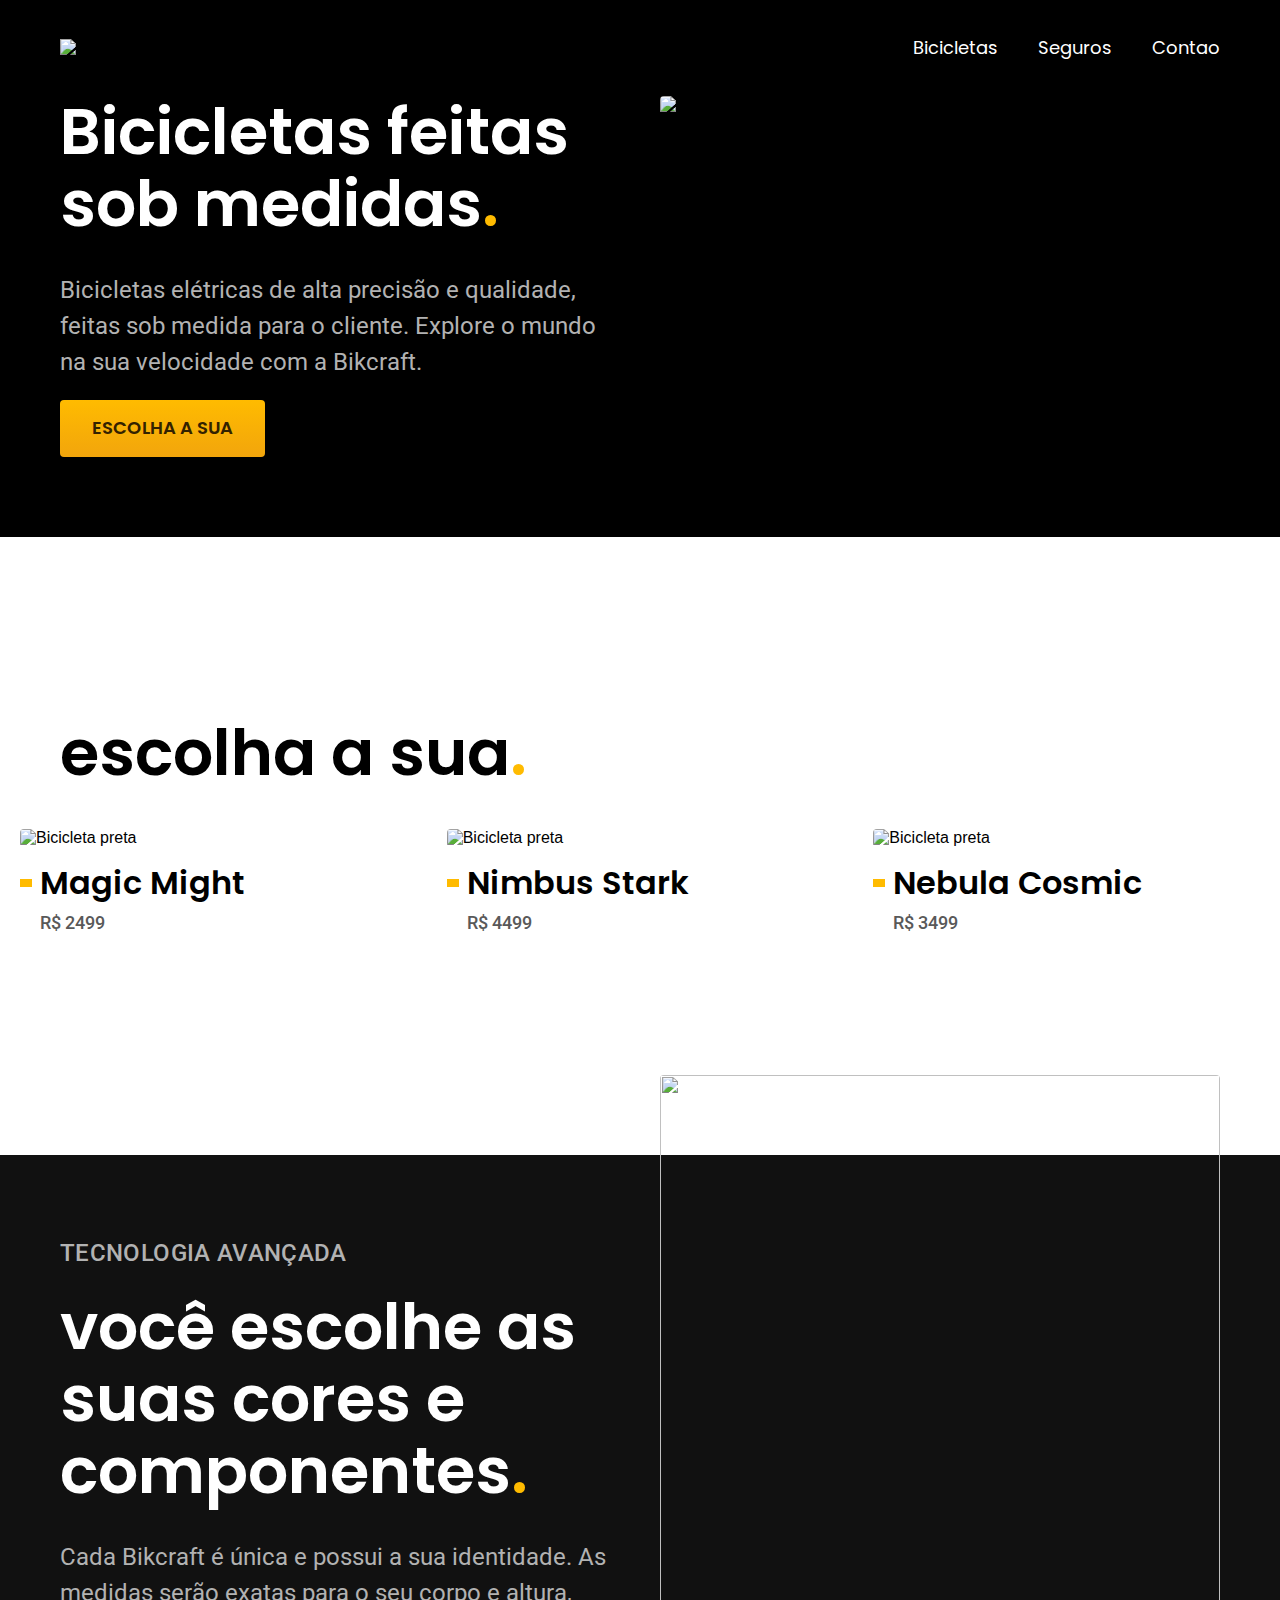
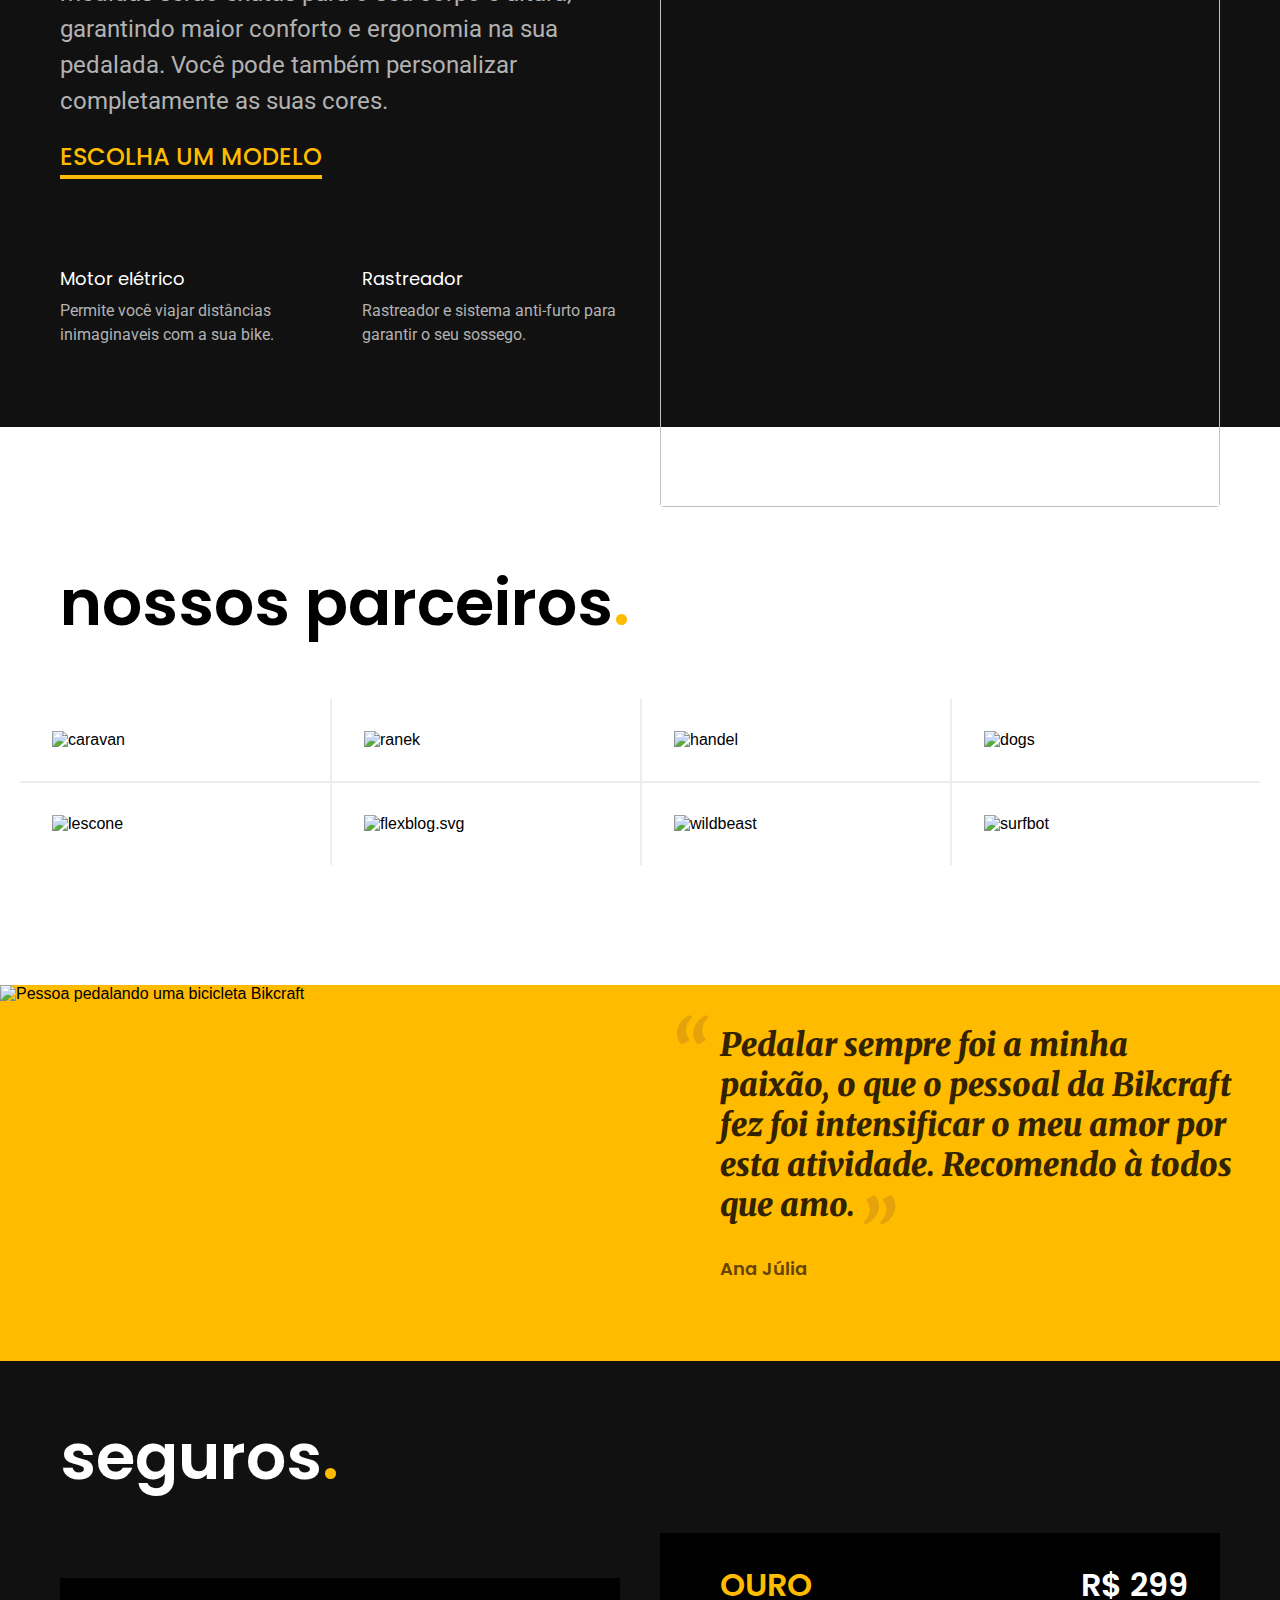
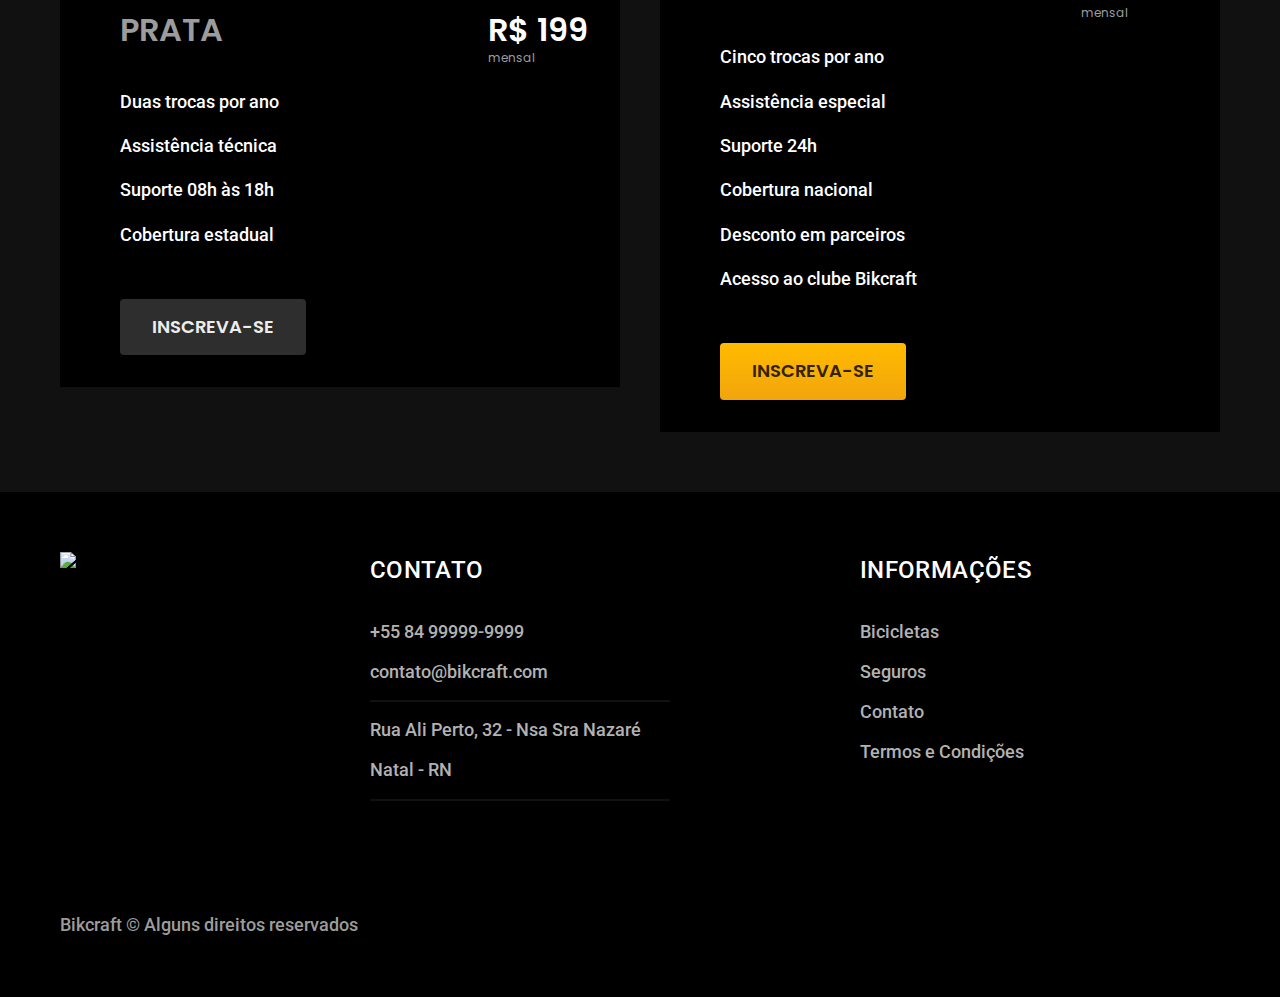
==== index.html @ f55cd331 "Finalizada a página principal do Bikcraft" ====
<!DOCTYPE html>
<html lang="pt-br">
<head>
    <meta charset="UTF-8">
    <meta name="viewport" content="width=device-width, initial-scale=1.0">
    <meta name="description" content="Bicicletas elétricas de alta precisão
     e qualidade,  feitas sob medida para o cliente. Explore o mundo na sua
      velocidade com a Bikcraft.">
    <link rel="stylesheet" href="./css/style.css">

    <link rel="preconnect" href="https://fonts.googleapis.com">
    <link rel="preconnect" href="https://fonts.gstatic.com" crossorigin>

    <link href="https://fonts.googleapis.com/css2?family=Poppins:ital,wght@0,100;0,200;0,300;0,400;0,500;0,600;0,700;0,800;0,900;1,100;1,200;1,300;1,400;1,500;1,600;1,700;1,800;1,900&family=Roboto:ital,wght@0,100;0,300;0,400;0,500;0,700;0,900;1,100;1,300;1,400;1,500;1,700;1,900&display=swap" rel="stylesheet">
    <link href="https://fonts.googleapis.com/css2?family=Roboto:ital,wght@0,100;0,300;0,400;0,500;0,700;0,900;1,100;1,300;1,400;1,500;1,700;1,900&display=swap" rel="stylesheet">
    <link href="https://fonts.googleapis.com/css2?family=Merriweather:ital,wght@0,300;0,400;0,700;0,900;1,300;1,400;1,700;1,900&display=swap" rel="stylesheet">

    <title>Bikcraft - Bicicletas Elétricas</title>
</head>
<body>
    <header class="header-bg">
        <div class="header container">
            <a href="./">
                <img src="./img/bikcraft.svg" alt="Bikcraft">
            </a>
            <nav aria-label="primaria">
                <ul class="header-menu font-1-m cor-0">
                    <li><a href="./bicicletas.html">Bicicletas</a></li>
                    <li><a href="./seguros.html">Seguros</a></li>
                    <li><a href="./contato.html">Contao</a></li>
                </ul>
            </nav>
        </div>
    </header>
    <main class="introducao-bg">
        <div class="introducao container">
            <div class="introducao-conteudo">
                <h1 class="font-1-xxl cor-0">Bicicletas feitas sob medidas<span class="cor-p1">.</span></h1>
                <p class="font-2-l cor-5">Bicicletas elétricas de alta precisão e qualidade, 
                    feitas sob medida para o cliente. Explore o mundo 
                    na sua velocidade com a Bikcraft.
                </p>
                <a class="botao" href="./bicicletas.html">ESCOLHA A SUA</a>
            </div>
            <div>
                <img src="./img/fotos/introducao.jpg" alt="Bicicleta elétrica preta">
            </div>
        </div>
    </main>
    <article class="bicicletas-lista">
        <h2 class="container font-1-xxl">escolha a sua<span class="cor-p1">.</span></h2>
        <ul>
            <li>
                <a href="./bicicletas/magic.html">
                    <img src="./img/bicicletas/magic-home.jpg" alt="Bicicleta preta">
                    <h3 class="font-1-xl">Magic Might</h3>
                    <span class="font-2-m cor-8">R$ 2499</span>
                </a>
            </li>
            <li>
                <a href="./bicicletas/nimbus.html">
                    <img src="./img/bicicletas/nimbus-home.jpg" alt="Bicicleta preta">
                    <h3 class="font-1-xl">Nimbus Stark</h3>
                    <span class="font-2-m cor-8">R$ 4499</span>
                </a>
            </li>
            <li>
                <a href="./bicicletas/nebula.html">
                    <img src="./img/bicicletas/nebula-home.jpg" alt="Bicicleta preta">
                    <h3 class="font-1-xl">Nebula Cosmic</h3>
                    <span class="font-2-m cor-8">R$ 3499</span>
                </a>
            </li>
        </ul>
    </article>
    <article class="tecnologia-bg">
        <div class="tecnologia container">
            <div class="tecnologia-conteudo">
                <span class="font-2-l-b cor-5">Tecnologia Avançada</span>
                <h2 class="font-1-xxl cor-0">você escolhe as suas cores e componentes<span class="cor-p1">.</span></h2>
                <p class="font-2-l cor-5">
                    Cada Bikcraft é única e possui a sua identidade. 
                    As medidas serão exatas para o seu corpo e altura, 
                    garantindo maior conforto e ergonomia na sua pedalada. 
                    Você pode também personalizar completamente as suas cores.
                </p>
                <a class="link" href="./bicicletas.html">Escolha um modelo</a>
                <div class="tecnologia-vantagens">
                    <div>
                        <img src="./img/icones/eletrica.svg" alt="">
                        <h3 class="font-1-m cor-0">Motor elétrico</h3>
                        <p class="font-2-s cor-5">
                            Permite você viajar distâncias inimaginaveis com a sua bike.
                        </p>
                    </div>
                    <div>
                        <img src="./img/icones/rastreador.svg" alt="">
                        <h3 class="font-1-m cor-0">Rastreador</h3>
                        <p class="font-2-s cor-5">
                            Rastreador e sistema anti-furto para garantir o seu sossego.
                        </p>
                    </div>
                </div>
            </div>
            <div class="tecnologia-imagem">
                <img src="./img/fotos/tecnologia.jpg" alt="">
            </div>
        </div>
    </article>
    <section class="parceiros" aria-label="Nossos Parceiros">
        <h2 class="container font-1-xxl">nossos parceiros<span class="cor-p1">.</span></h2>
        <ul>
            <li><img src="./img/parceiros/caravan.svg" alt="caravan"></li>
            <li><img src="./img/parceiros/ranek.svg" alt="ranek"></li>
            <li><img src="./img/parceiros/handel.svg" alt="handel"></li>
            <li><img src="./img/parceiros/dogs.svg" alt="dogs"></li>
            <li><img src="./img/parceiros/lescone.svg" alt="lescone"></li>
            <li><img src="./img/parceiros/flexblog.svg" alt="flexblog.svg"></li>
            <li><img src="./img/parceiros/wildbeast.svg" alt="wildbeast"></li>
            <li><img src="./img/parceiros/surfbot.svg" alt="surfbot"></li>
        </ul>
    </section>
    <section class="depoimento" aria-label="Depoimento">
        <div>
            <img src="./img/fotos/depoimento.jpg" alt="Pessoa pedalando uma bicicleta Bikcraft">
        </div>
        <div class="depoimento-conteudo">
            <blockquote class="font-1-xl cor-p5">
                <p>
                    Pedalar sempre foi a minha paixão, 
                    o que o pessoal da Bikcraft fez foi 
                    intensificar o meu amor por esta 
                    atividade. Recomendo à todos que amo.
                </p>
            </blockquote>
            <span class="font-1-m-b cor-p4">Ana Júlia</span>
        </div>
    </section>
    <article class="seguros-bg">
        <div class="seguros container">
            <h2 class="font-1-xxl cor-0">seguros<span class="cor-p1">.</span></h2>
            <div class="seguros-item">
                <h3 class="font-1-xl cor-6">PRATA</h3>
                <span class="font-1-xl cor-0">R$ 199 <span class="font-1-xs cor-6">mensal</span></span>
                <ul class="font-2-m cor-0">
                    <li>Duas trocas por ano</li>
                    <li>Assistência técnica</li>
                    <li>Suporte 08h às 18h</li>
                    <li>Cobertura estadual</li>
                </ul>
                <a href="./orcamento.html" class="botao secundario">Inscreva-se</a>
            </div>
            <div class="seguros-item">
                <h3 class="font-1-xl cor-p1">OURO</h3>
                <span class="font-1-xl cor-0">R$ 299 <span class="font-1-xs cor-6">mensal</span></span>
                <ul class="font-2-m cor-0">
                    <li>Cinco trocas por ano</li>
                    <li>Assistência especial</li>
                    <li>Suporte 24h</li>
                    <li>Cobertura nacional</li>
                    <li>Desconto em parceiros</li>
                    <li>Acesso ao clube Bikcraft</li>
                </ul>
                <a href="./orcamento.html" class="botao primario">Inscreva-se</a>
            </div>
        </div>
    </article>
    <footer class="footer-bg">
        <div class="footer container">
            <img src="./img/bikcraft.svg" alt="Bikcraft">
            <div class="footer-contato">
                <h3 class="font-2-l-b cor-0">Contato</h3>
                <ul class="font-2-m cor-5">
                    <li><a href="tel:+5584999999999">+55 84 99999-9999</a></li>
                    <li><a href="mailto:contato@bikcraft.com">contato@bikcraft.com</a></li>
                    <li>Rua Ali Perto, 32 - Nsa Sra Nazaré</li>
                    <li>Natal - RN</li>
                </ul>
                <div class="footer-redes">
                    <a href="./">
                        <img src="./img/redes/instagram-p.svg" alt="">
                    </a>
                    <a href="./">
                        <img src="./img/redes/facebook-p.svg" alt="">
                    </a>
                    <a href="./">
                        <img src="./img/redes/youtube-p.svg" alt="">
                    </a>
                </div>
            </div>
            <div class="footer-informacoes">
                <h3 class="font-2-l-b cor-0">Informações</h3>
                <nav>
                    <ul class="font-2-m cor-5">
                        <li><a href="./bicicletas.html">Bicicletas</a></li>
                        <li><a href="./seguros.html">Seguros</a></li>
                        <li><a href="./contato.html">Contato</a></li>
                        <li><a href="./termos.html">Termos e Condições</a></li>
                    </ul>
                </nav>
            </div>
            <p class="footer-copy font-2-m cor-6">Bikcraft © Alguns direitos reservados</p>
        </div>
    </footer>
</body>
</html>
---- css/style.css ----
/* Global */
@import "./global/global.css";
@import "./utilidades/tipografia.css";
@import "./utilidades/cores.css";

@import "./global/header.css";
@import "./global/footer.css";


/* Utilidades */
@import "./utilidades/componentes.css";

/* Home */
@import "./home/introducao.css";
@import "./home/tecnologia.css";
@import "./home/parceiros.css";
@import "./home/depoimento.css";

/* Bicicletas */
@import "./bicicletas/bicicletas-lista.css";

/* Seguros */
@import "./seguros/seguros.css";
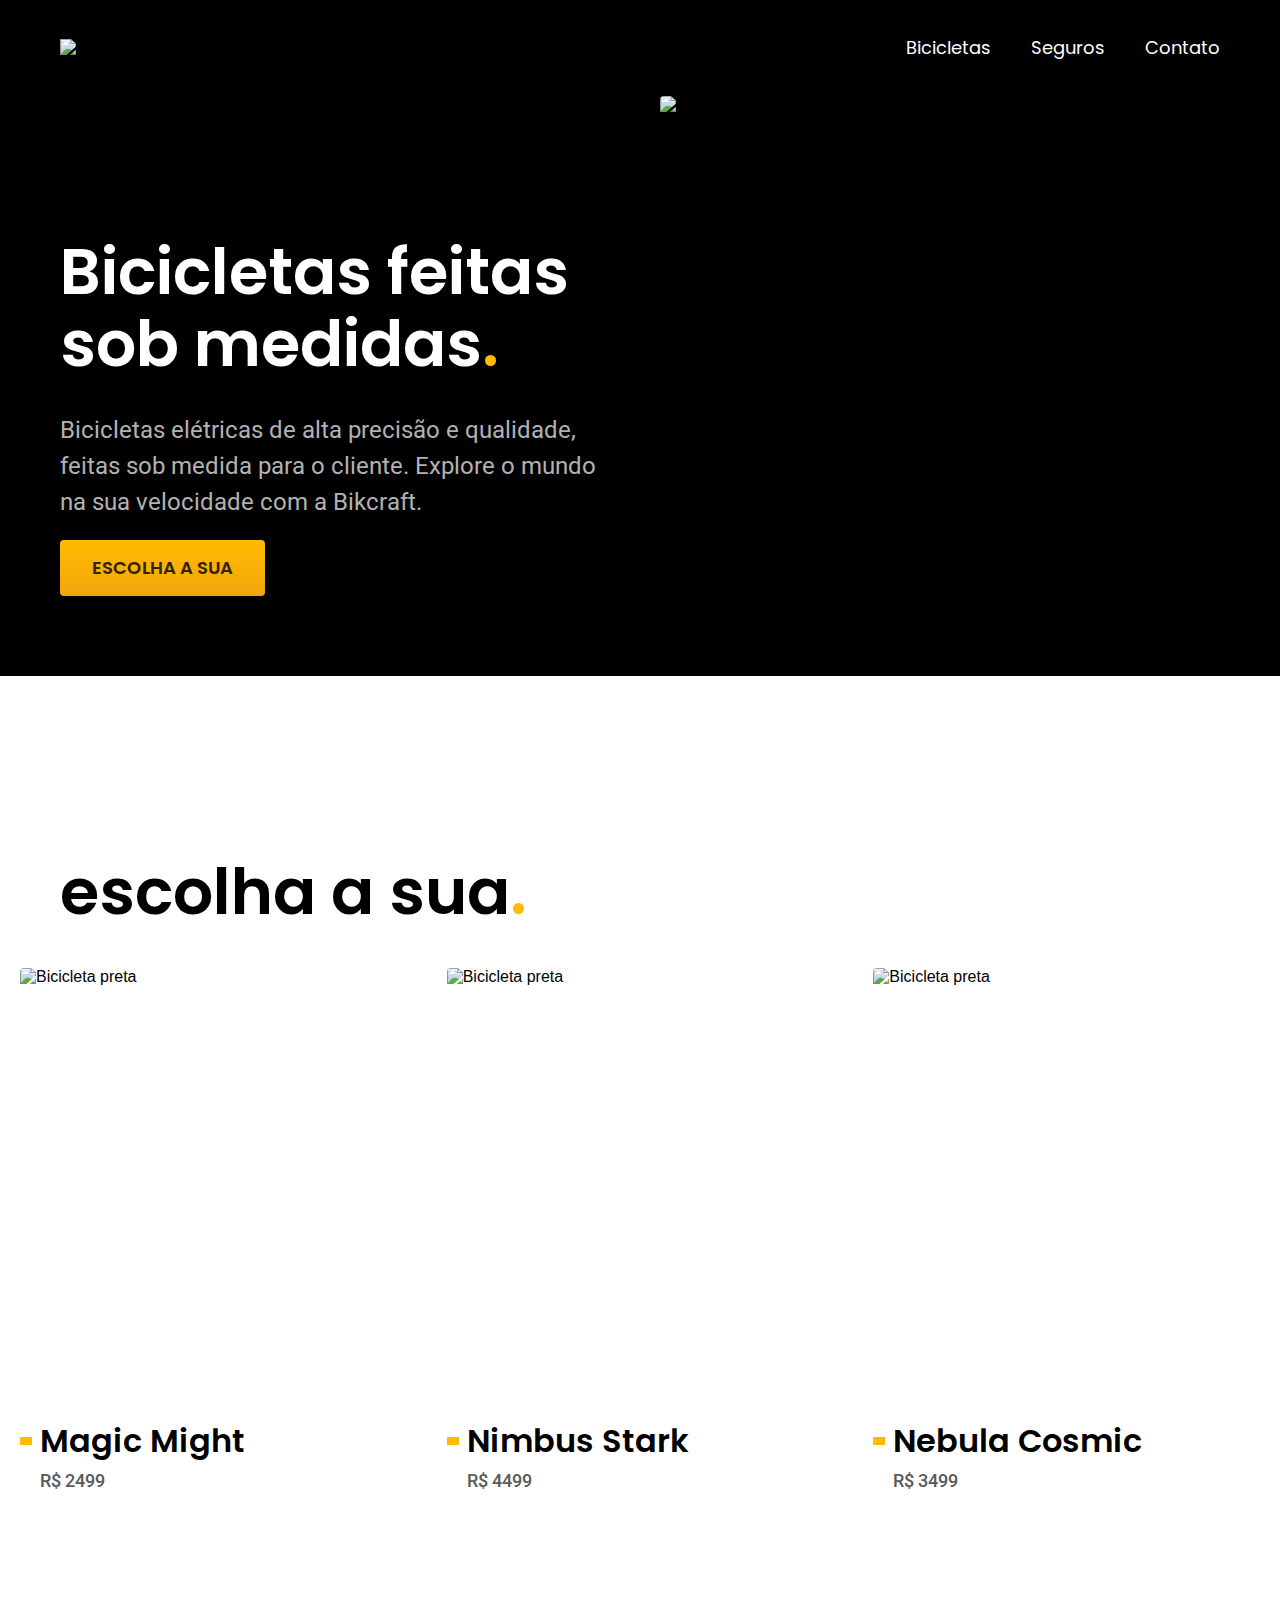
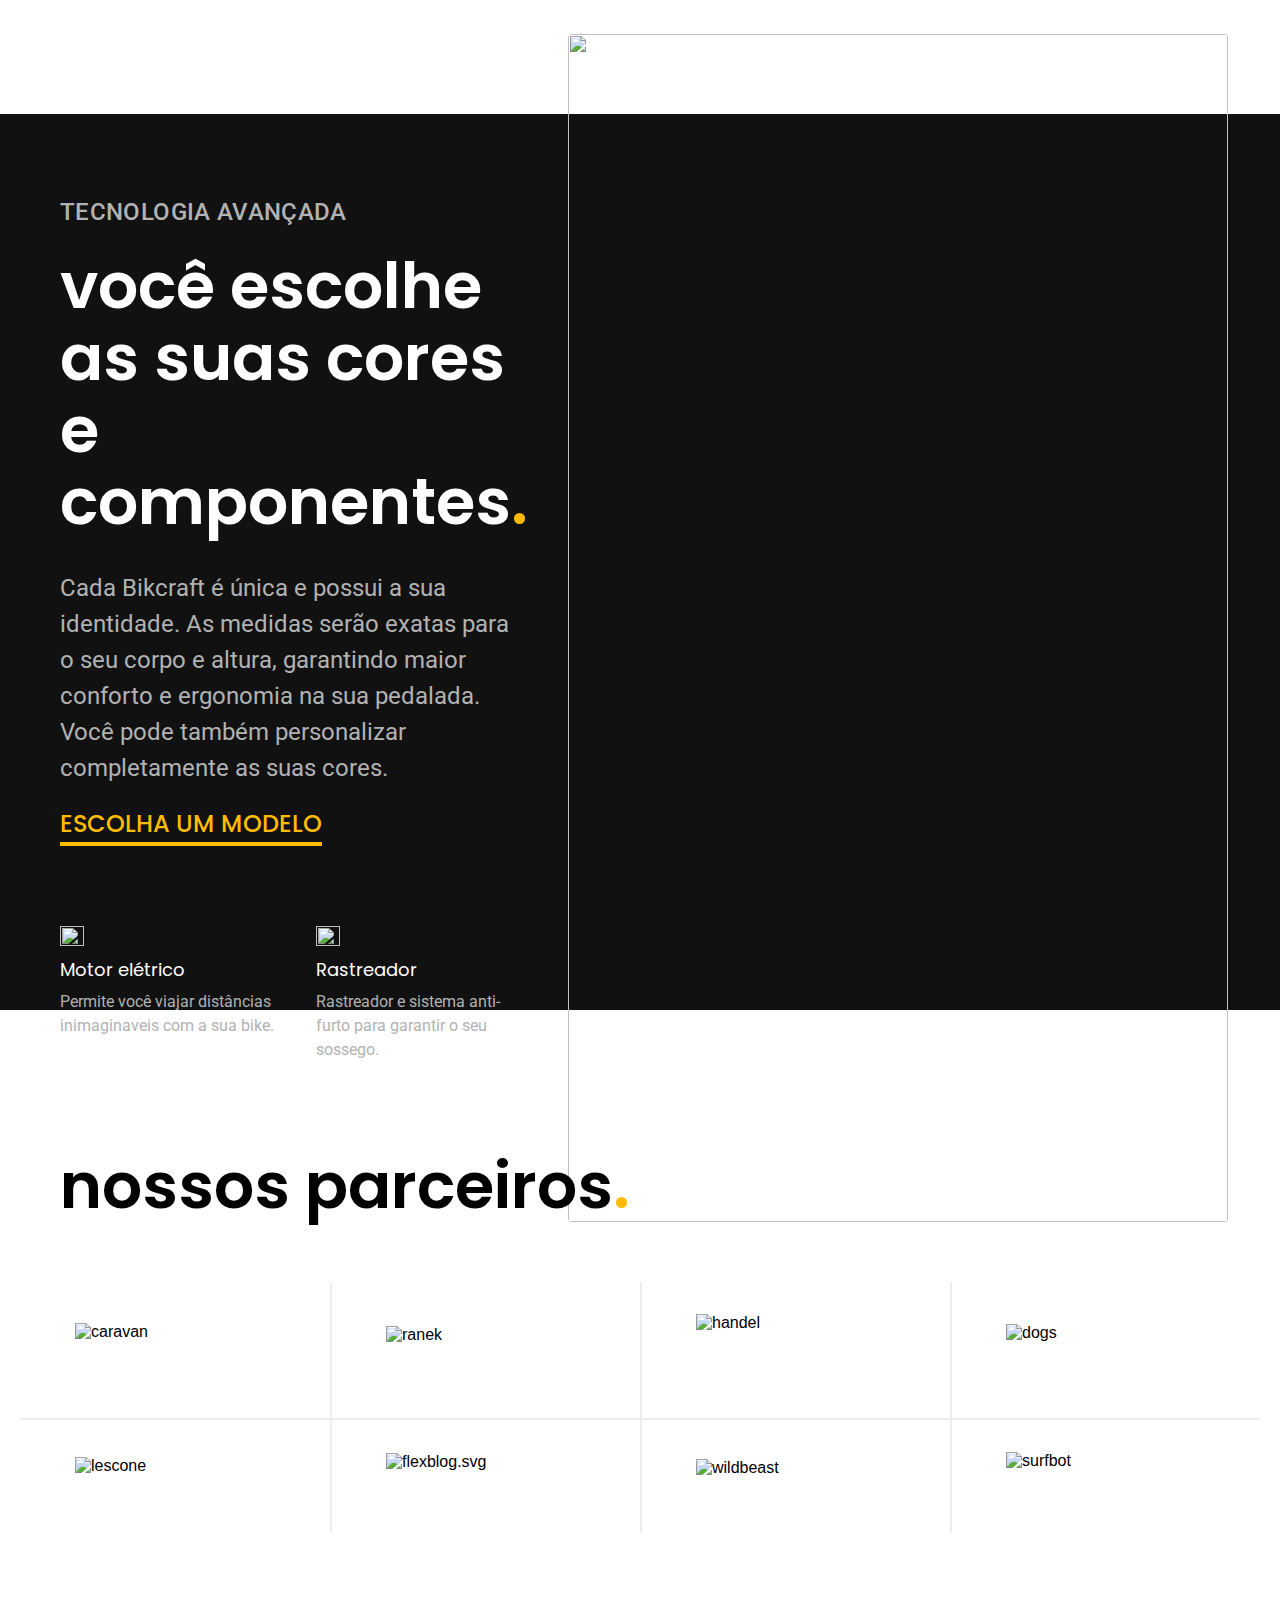
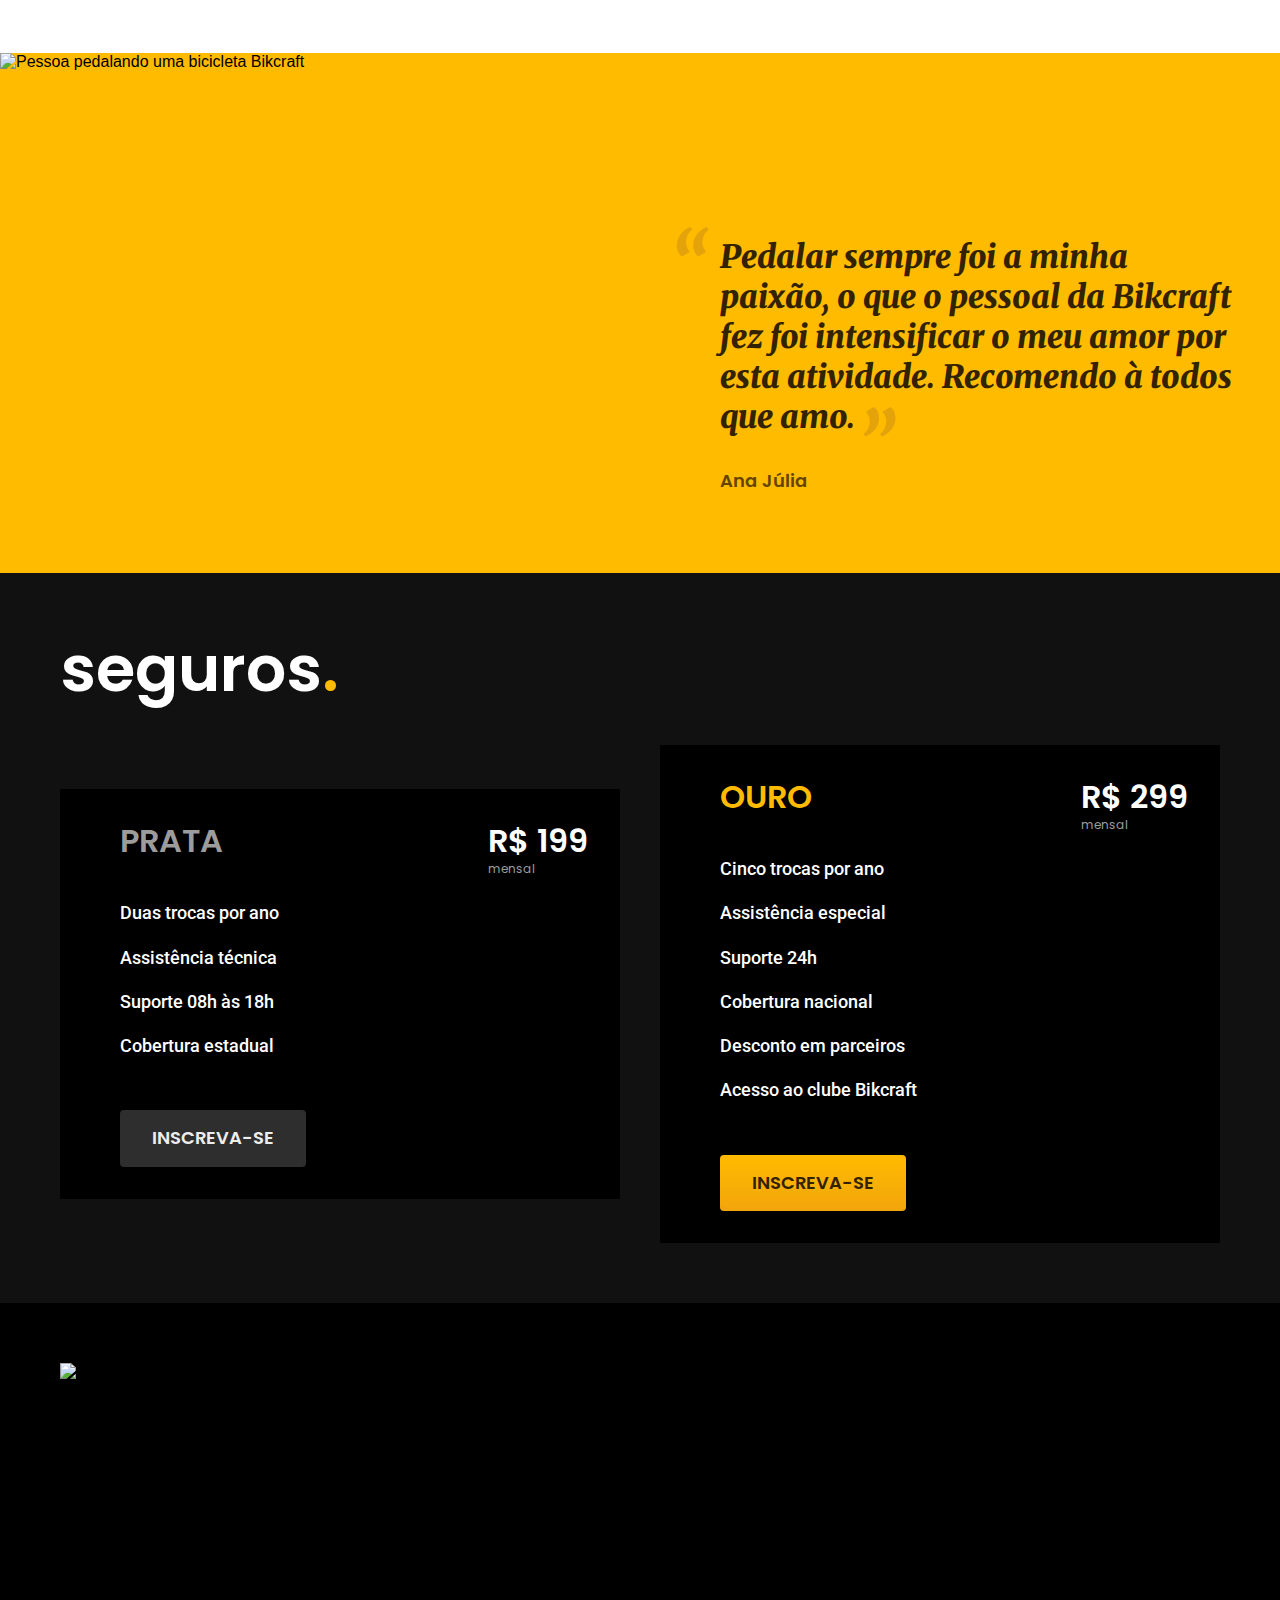
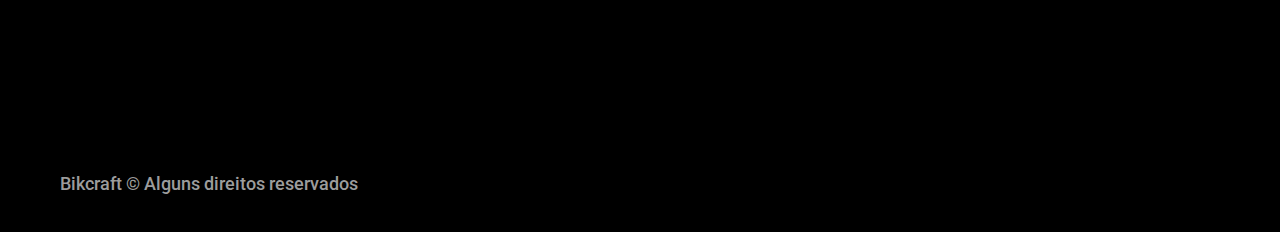
==== commit 43584920: "criadas as páginas orçamento, formulario, contato e bicicleta" ====
--- a/index.html
+++ b/index.html
@@ -6,6 +6,7 @@
     <meta name="description" content="Bicicletas elétricas de alta precisão
      e qualidade,  feitas sob medida para o cliente. Explore o mundo na sua
       velocidade com a Bikcraft.">
+    <link rel="preload" href="./css/style.css" as="style">
     <link rel="stylesheet" href="./css/style.css">
 
     <link rel="preconnect" href="https://fonts.googleapis.com">
@@ -27,7 +28,7 @@
                 <ul class="header-menu font-1-m cor-0">
                     <li><a href="./bicicletas.html">Bicicletas</a></li>
                     <li><a href="./seguros.html">Seguros</a></li>
-                    <li><a href="./contato.html">Contao</a></li>
+                    <li><a href="./contato.html">Contato</a></li>
                 </ul>
             </nav>
         </div>
@@ -42,9 +43,10 @@
                 </p>
                 <a class="botao" href="./bicicletas.html">ESCOLHA A SUA</a>
             </div>
-            <div>
-                <img src="./img/fotos/introducao.jpg" alt="Bicicleta elétrica preta">
-            </div>
+            <picture>
+                <source media="(min-width: 800px)" srcset="./img/bicicletas/nimbus.jpg">
+                <img src="./img/fotos/introducao.jpg" width="1280" height="1600" alt="Bicicleta elétrica preta">
+            </picture>
         </div>
     </main>
     <article class="bicicletas-lista">
@@ -52,21 +54,21 @@
         <ul>
             <li>
                 <a href="./bicicletas/magic.html">
-                    <img src="./img/bicicletas/magic-home.jpg" alt="Bicicleta preta">
+                    <img src="./img/bicicletas/magic-home.jpg" width="920" height="1040" alt="Bicicleta preta">
                     <h3 class="font-1-xl">Magic Might</h3>
                     <span class="font-2-m cor-8">R$ 2499</span>
                 </a>
             </li>
             <li>
                 <a href="./bicicletas/nimbus.html">
-                    <img src="./img/bicicletas/nimbus-home.jpg" alt="Bicicleta preta">
+                    <img src="./img/bicicletas/nimbus-home.jpg" width="920" height="1040" alt="Bicicleta preta">
                     <h3 class="font-1-xl">Nimbus Stark</h3>
                     <span class="font-2-m cor-8">R$ 4499</span>
                 </a>
             </li>
             <li>
                 <a href="./bicicletas/nebula.html">
-                    <img src="./img/bicicletas/nebula-home.jpg" alt="Bicicleta preta">
+                    <img src="./img/bicicletas/nebula-home.jpg" width="920" height="1040" alt="Bicicleta preta">
                     <h3 class="font-1-xl">Nebula Cosmic</h3>
                     <span class="font-2-m cor-8">R$ 3499</span>
                 </a>
@@ -87,14 +89,14 @@
                 <a class="link" href="./bicicletas.html">Escolha um modelo</a>
                 <div class="tecnologia-vantagens">
                     <div>
-                        <img src="./img/icones/eletrica.svg" alt="">
+                        <img src="./img/icones/eletrica.svg" width="24" height="24" alt="">
                         <h3 class="font-1-m cor-0">Motor elétrico</h3>
                         <p class="font-2-s cor-5">
                             Permite você viajar distâncias inimaginaveis com a sua bike.
                         </p>
                     </div>
                     <div>
-                        <img src="./img/icones/rastreador.svg" alt="">
+                        <img src="./img/icones/rastreador.svg" width="24" height="24" alt="">
                         <h3 class="font-1-m cor-0">Rastreador</h3>
                         <p class="font-2-s cor-5">
                             Rastreador e sistema anti-furto para garantir o seu sossego.
@@ -103,26 +105,26 @@
                 </div>
             </div>
             <div class="tecnologia-imagem">
-                <img src="./img/fotos/tecnologia.jpg" alt="">
+                <img src="./img/fotos/tecnologia.jpg" width="1200" height="1920" alt="">
             </div>
         </div>
     </article>
     <section class="parceiros" aria-label="Nossos Parceiros">
         <h2 class="container font-1-xxl">nossos parceiros<span class="cor-p1">.</span></h2>
         <ul>
-            <li><img src="./img/parceiros/caravan.svg" alt="caravan"></li>
-            <li><img src="./img/parceiros/ranek.svg" alt="ranek"></li>
-            <li><img src="./img/parceiros/handel.svg" alt="handel"></li>
-            <li><img src="./img/parceiros/dogs.svg" alt="dogs"></li>
-            <li><img src="./img/parceiros/lescone.svg" alt="lescone"></li>
-            <li><img src="./img/parceiros/flexblog.svg" alt="flexblog.svg"></li>
-            <li><img src="./img/parceiros/wildbeast.svg" alt="wildbeast"></li>
-            <li><img src="./img/parceiros/surfbot.svg" alt="surfbot"></li>
+            <li><img src="./img/parceiros/caravan.svg" width="140" height="38" alt="caravan"></li>
+            <li><img src="./img/parceiros/ranek.svg" width="149" height="36" alt="ranek"></li>
+            <li><img src="./img/parceiros/handel.svg" width="139" height="50" alt="handel"></li>
+            <li><img src="./img/parceiros/dogs.svg" width="152" height="39" alt="dogs"></li>
+            <li><img src="./img/parceiros/lescone.svg" width="208" height="41" alt="lescone"></li>
+            <li><img src="./img/parceiros/flexblog.svg" width="165" height="38" alt="flexblog.svg"></li>
+            <li><img src="./img/parceiros/wildbeast.svg" width="196" height="34" alt="wildbeast"></li>
+            <li><img src="./img/parceiros/surfbot.svg" width="200" height="49" alt="surfbot"></li>
         </ul>
     </section>
     <section class="depoimento" aria-label="Depoimento">
         <div>
-            <img src="./img/fotos/depoimento.jpg" alt="Pessoa pedalando uma bicicleta Bikcraft">
+            <img src="./img/fotos/depoimento.jpg" width="1560" height="1360" alt="Pessoa pedalando uma bicicleta Bikcraft">
         </div>
         <div class="depoimento-conteudo">
             <blockquote class="font-1-xl cor-p5">
@@ -167,7 +169,7 @@
     </article>
     <footer class="footer-bg">
         <div class="footer container">
-            <img src="./img/bikcraft.svg" alt="Bikcraft">
+            <img src="./img/bikcraft.svg" width="136" height="32" alt="Bikcraft">
             <div class="footer-contato">
                 <h3 class="font-2-l-b cor-0">Contato</h3>
                 <ul class="font-2-m cor-5">
@@ -178,13 +180,13 @@
                 </ul>
                 <div class="footer-redes">
                     <a href="./">
-                        <img src="./img/redes/instagram-p.svg" alt="">
+                        <img src="./img/redes/instagram-p.svg" width="32" height="32" alt="">
                     </a>
                     <a href="./">
-                        <img src="./img/redes/facebook-p.svg" alt="">
+                        <img src="./img/redes/facebook-p.svg" width="32" height="32" alt="">
                     </a>
                     <a href="./">
-                        <img src="./img/redes/youtube-p.svg" alt="">
+                        <img src="./img/redes/youtube-p.svg" width="32" height="32" alt="">
                     </a>
                 </div>
             </div>
--- a/css/style.css
+++ b/css/style.css
@@ -6,9 +6,9 @@
 @import "./global/header.css";
 @import "./global/footer.css";
 
-
 /* Utilidades */
 @import "./utilidades/componentes.css";
+@import "./utilidades/formulario.css";
 
 /* Home */
 @import "./home/introducao.css";
@@ -16,8 +16,25 @@
 @import "./home/parceiros.css";
 @import "./home/depoimento.css";
 
+/* Bicicleta */
+@import "./bicicleta/bicicleta.css";
+@import "./bicicleta/seguro.css";
+
 /* Bicicletas */
 @import "./bicicletas/bicicletas-lista.css";
+@import "./bicicletas/bicicletas.css";
+
+/* Contato */
+@import "./contato/contato.css";
+@import "./contato/lojas.css";
 
 /* Seguros */
-@import "./seguros/seguros.css";+@import "./seguros/seguros.css";
+@import "./seguros/vantagens.css";
+@import "./seguros/perguntas.css";
+
+/* Orçamento */
+@import "./orcamento/orcamento.css";
+
+/* termos */
+@import "./termos/termos.css";--- a/css/style.css
+++ b/css/style.css
@@ -6,9 +6,9 @@
 @import "./global/header.css";
 @import "./global/footer.css";
 
-
 /* Utilidades */
 @import "./utilidades/componentes.css";
+@import "./utilidades/formulario.css";
 
 /* Home */
 @import "./home/introducao.css";
@@ -16,8 +16,25 @@
 @import "./home/parceiros.css";
 @import "./home/depoimento.css";
 
+/* Bicicleta */
+@import "./bicicleta/bicicleta.css";
+@import "./bicicleta/seguro.css";
+
 /* Bicicletas */
 @import "./bicicletas/bicicletas-lista.css";
+@import "./bicicletas/bicicletas.css";
+
+/* Contato */
+@import "./contato/contato.css";
+@import "./contato/lojas.css";
 
 /* Seguros */
-@import "./seguros/seguros.css";+@import "./seguros/seguros.css";
+@import "./seguros/vantagens.css";
+@import "./seguros/perguntas.css";
+
+/* Orçamento */
+@import "./orcamento/orcamento.css";
+
+/* termos */
+@import "./termos/termos.css";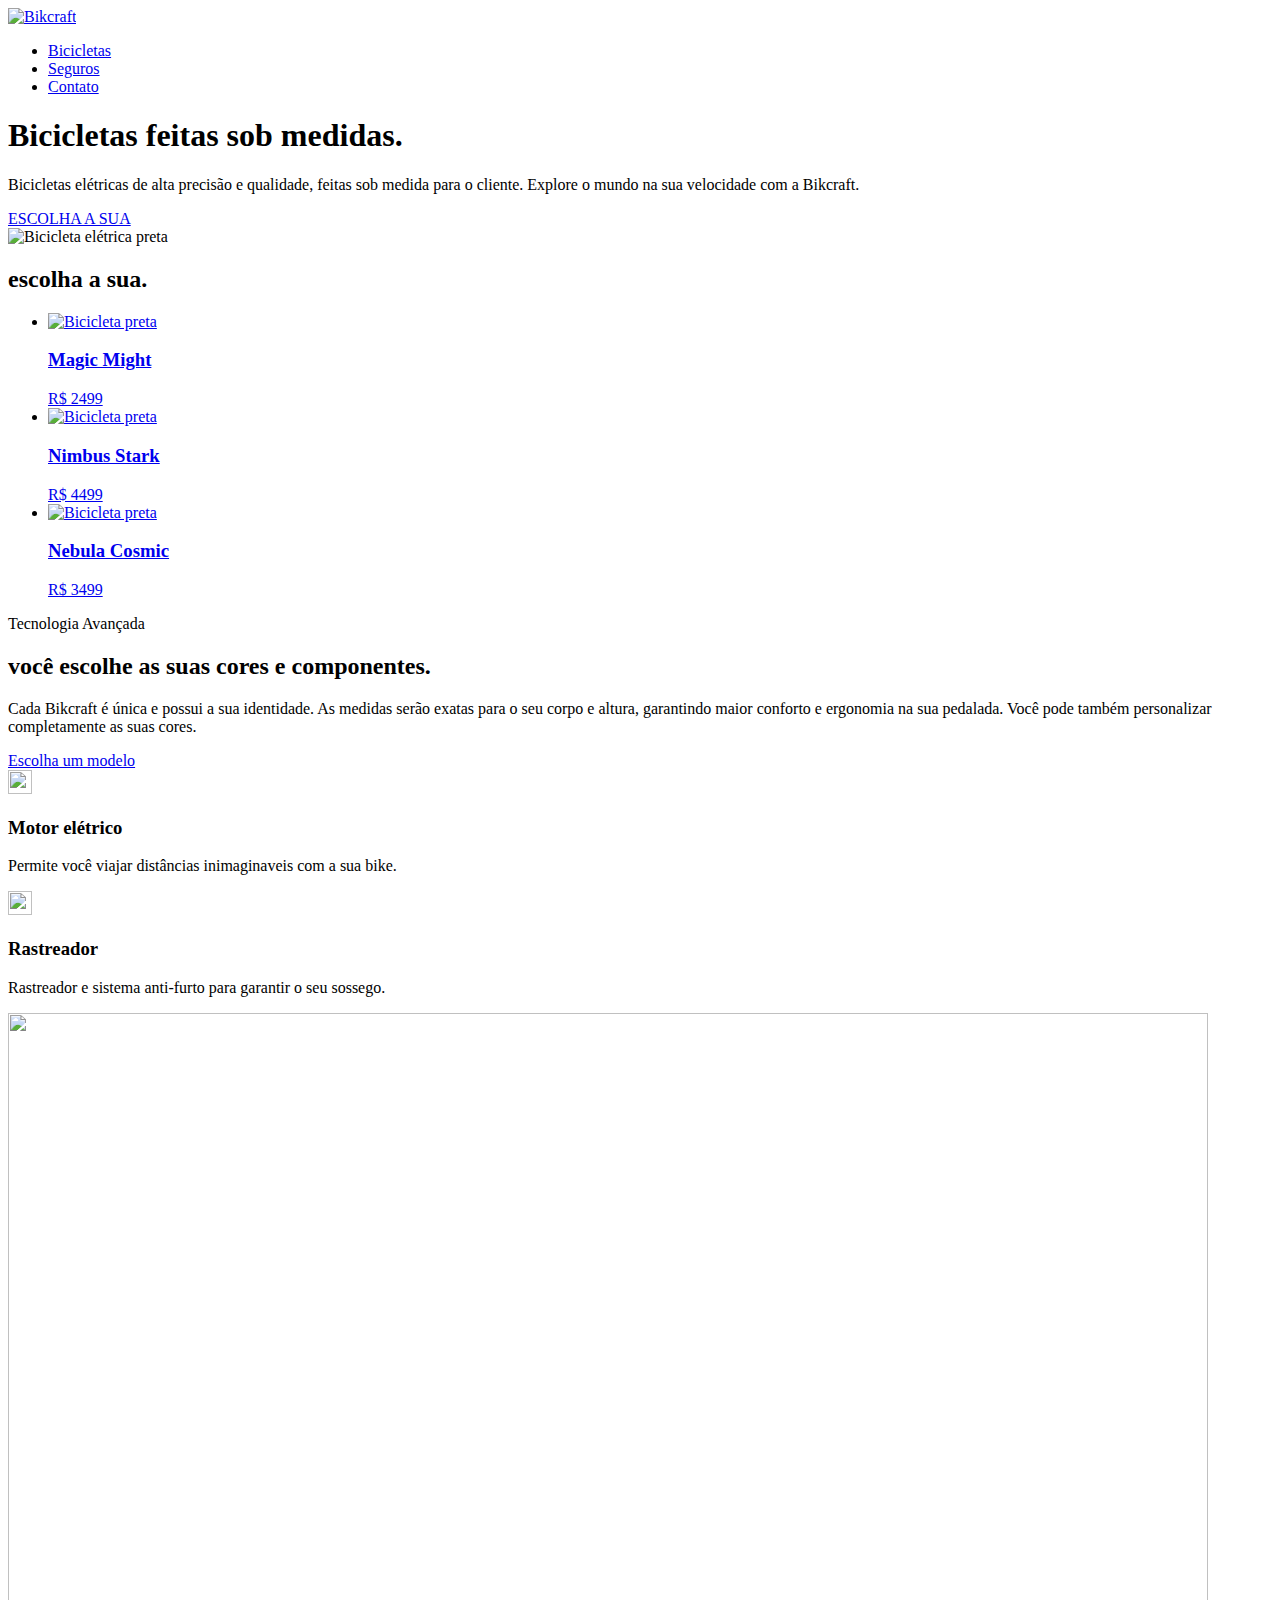
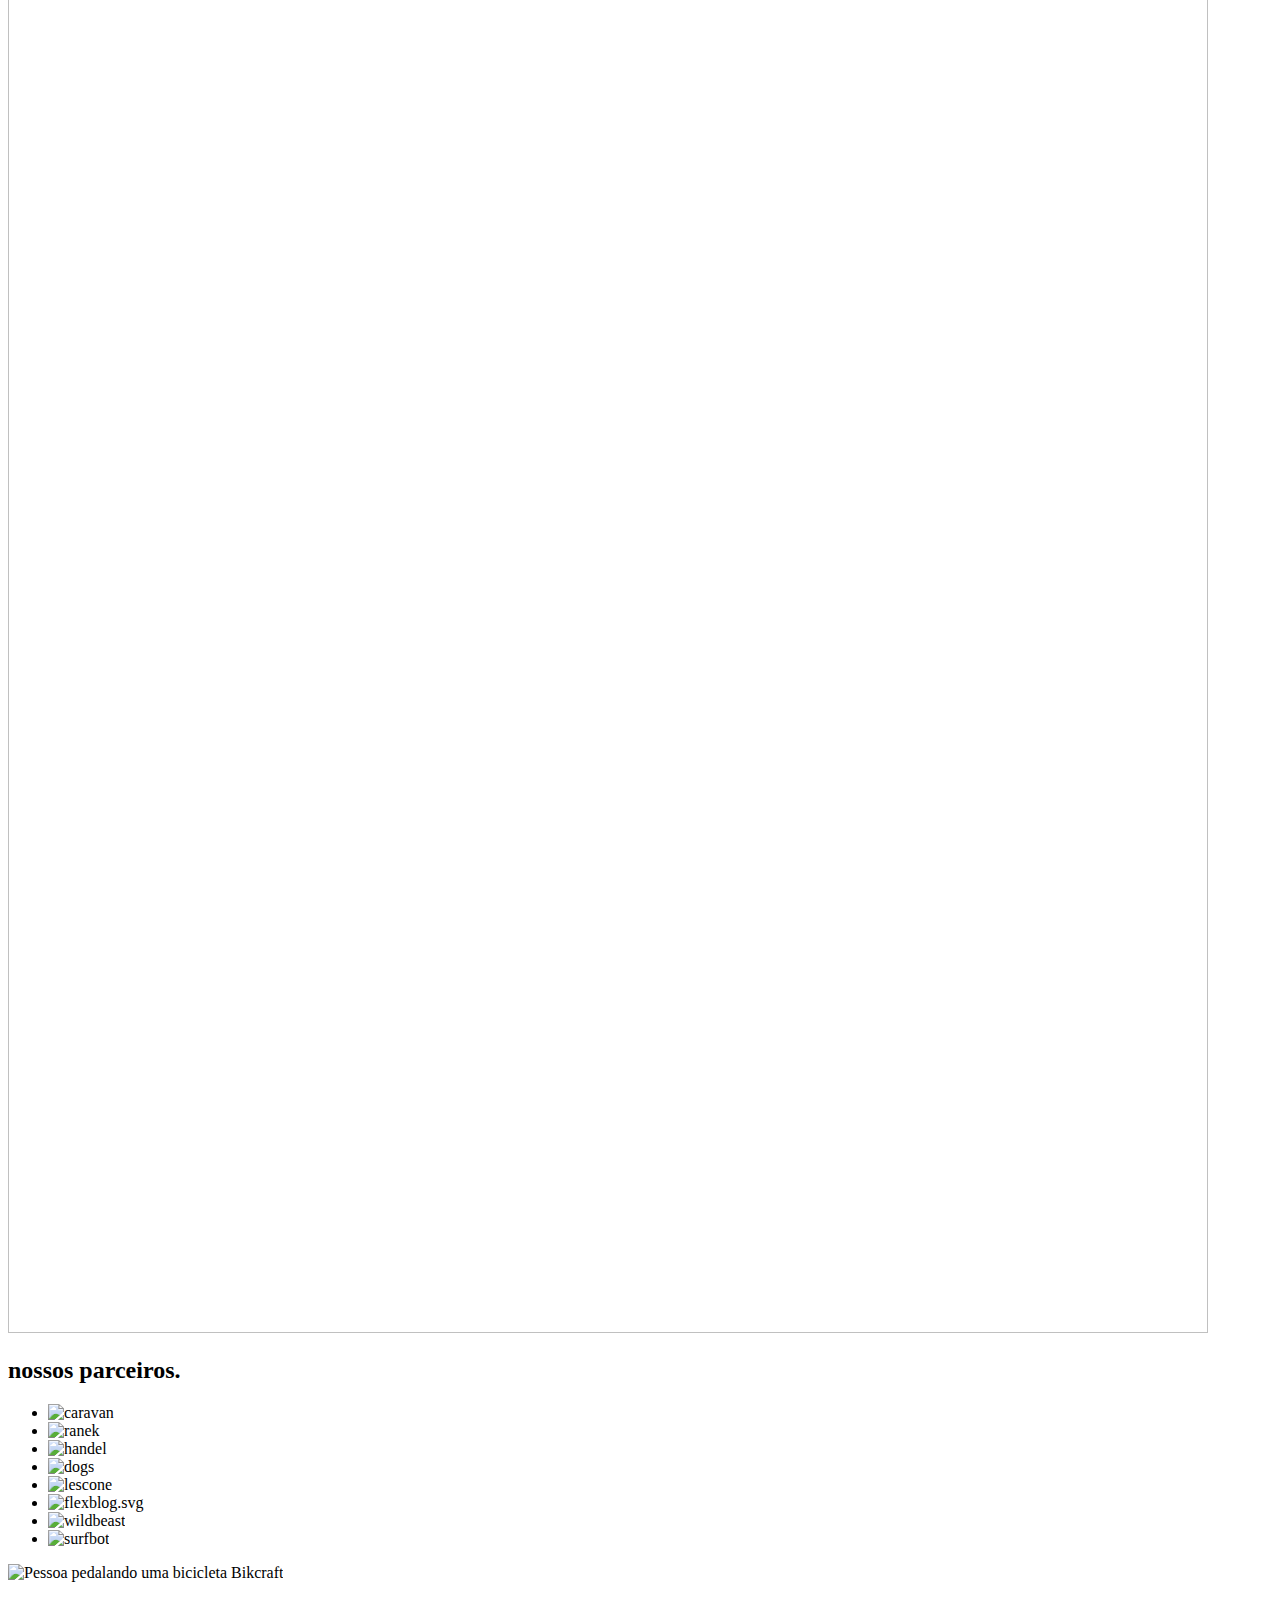
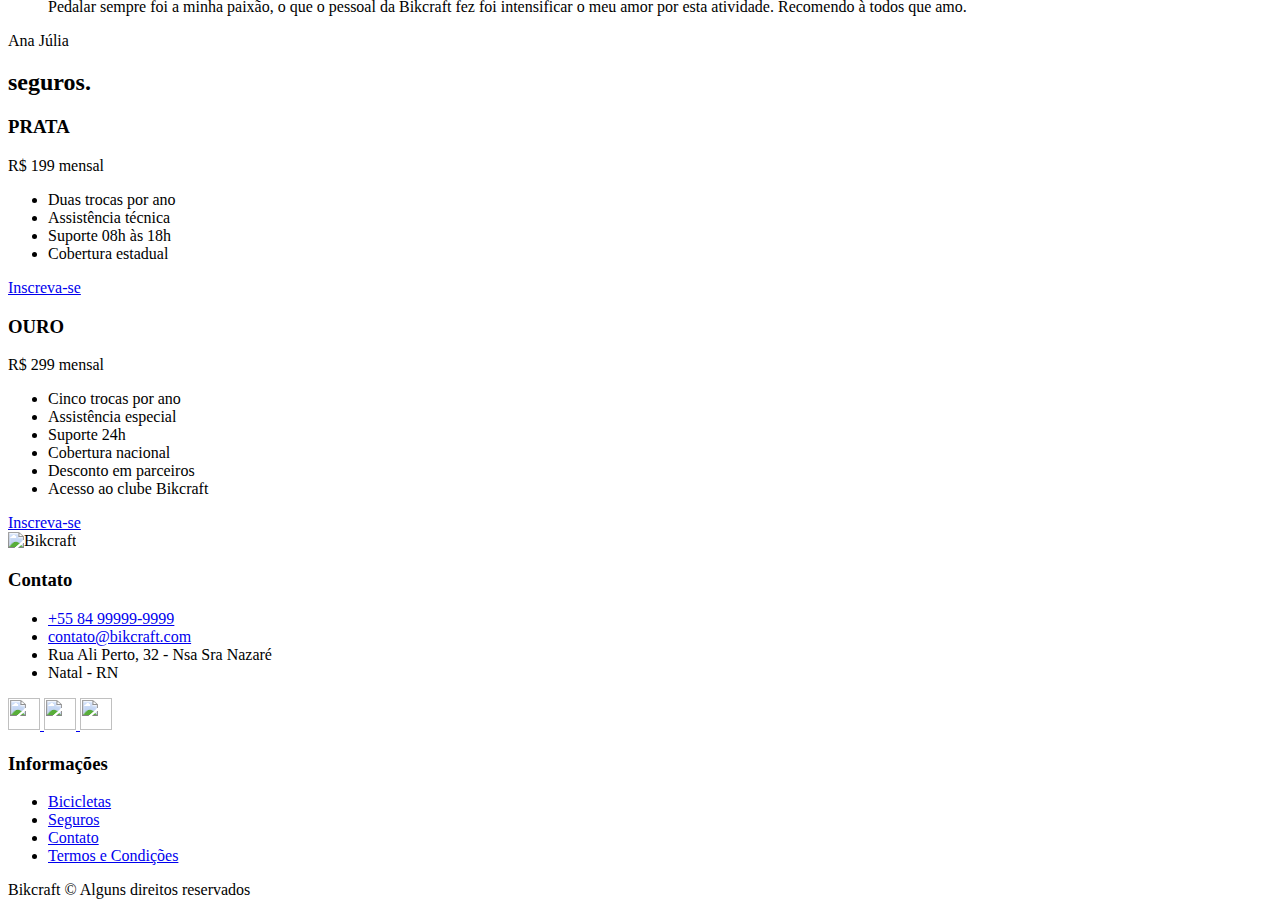
==== commit a58bca62: "Arescentadas funcionalidades de envio de email com PHP" ====
--- a/index.html
+++ b/index.html
@@ -6,8 +6,11 @@
     <meta name="description" content="Bicicletas elétricas de alta precisão
      e qualidade,  feitas sob medida para o cliente. Explore o mundo na sua
       velocidade com a Bikcraft.">
-    <link rel="preload" href="./css/style.css" as="style">
-    <link rel="stylesheet" href="./css/style.css">
+
+    <link rel="icon" href="./img/bikcraft.svg" type="image/svg+xml">
+
+    <link rel="preload" href="./css/style.min.css" as="style">
+    <link rel="stylesheet" href="./css/style.min.css">
 
     <link rel="preconnect" href="https://fonts.googleapis.com">
     <link rel="preconnect" href="https://fonts.gstatic.com" crossorigin>
@@ -17,6 +20,7 @@
     <link href="https://fonts.googleapis.com/css2?family=Merriweather:ital,wght@0,300;0,400;0,700;0,900;1,300;1,400;1,700;1,900&display=swap" rel="stylesheet">
 
     <title>Bikcraft - Bicicletas Elétricas</title>
+    <script>document.documentElement.classList.add('js');</script>
 </head>
 <body>
     <header class="header-bg">
@@ -36,14 +40,16 @@
     <main class="introducao-bg">
         <div class="introducao container">
             <div class="introducao-conteudo">
-                <h1 class="font-1-xxl cor-0">Bicicletas feitas sob medidas<span class="cor-p1">.</span></h1>
-                <p class="font-2-l cor-5">Bicicletas elétricas de alta precisão e qualidade, 
+                <h1 class="font-1-xxl cor-0 fadeInDown" data-anime="200">Bicicletas feitas sob medidas<span class="cor-p1">.</span></h1>
+                <p data-clipboard-text="Bicicletas elétricas de alta precisão e qualidade, 
+                    feitas sob medida para o cliente. Explore o mundo 
+                    na sua velocidade com a Bikcraft." class="font-2-l cor-5 fadeInDown" data-anime="400">Bicicletas elétricas de alta precisão e qualidade, 
                     feitas sob medida para o cliente. Explore o mundo 
                     na sua velocidade com a Bikcraft.
                 </p>
-                <a class="botao" href="./bicicletas.html">ESCOLHA A SUA</a>
-            </div>
-            <picture>
+                <a data-anime="600" class="botao fadeInDown" href="./bicicletas.html">ESCOLHA A SUA</a>
+            </div>
+            <picture data-anime="800" class="fadeInDown">
                 <source media="(min-width: 800px)" srcset="./img/bicicletas/nimbus.jpg">
                 <img src="./img/fotos/introducao.jpg" width="1280" height="1600" alt="Bicicleta elétrica preta">
             </picture>
@@ -150,7 +156,7 @@
                     <li>Suporte 08h às 18h</li>
                     <li>Cobertura estadual</li>
                 </ul>
-                <a href="./orcamento.html" class="botao secundario">Inscreva-se</a>
+                <a href="./orcamento.html?tipo=seguro&produto=prata" class="botao secundario">Inscreva-se</a>
             </div>
             <div class="seguros-item">
                 <h3 class="font-1-xl cor-p1">OURO</h3>
@@ -163,7 +169,7 @@
                     <li>Desconto em parceiros</li>
                     <li>Acesso ao clube Bikcraft</li>
                 </ul>
-                <a href="./orcamento.html" class="botao primario">Inscreva-se</a>
+                <a href="./orcamento.html?tipo=seguro&produto=ouro" class="botao primario">Inscreva-se</a>
             </div>
         </div>
     </article>
@@ -204,5 +210,8 @@
             <p class="footer-copy font-2-m cor-6">Bikcraft © Alguns direitos reservados</p>
         </div>
     </footer>
+    <script src="./js/plugins/simple-anime.js"></script>
+    <script src="./js/plugins/clipboard.min.js"></script>
+    <script src="./js/script.js"></script>
 </body>
 </html>